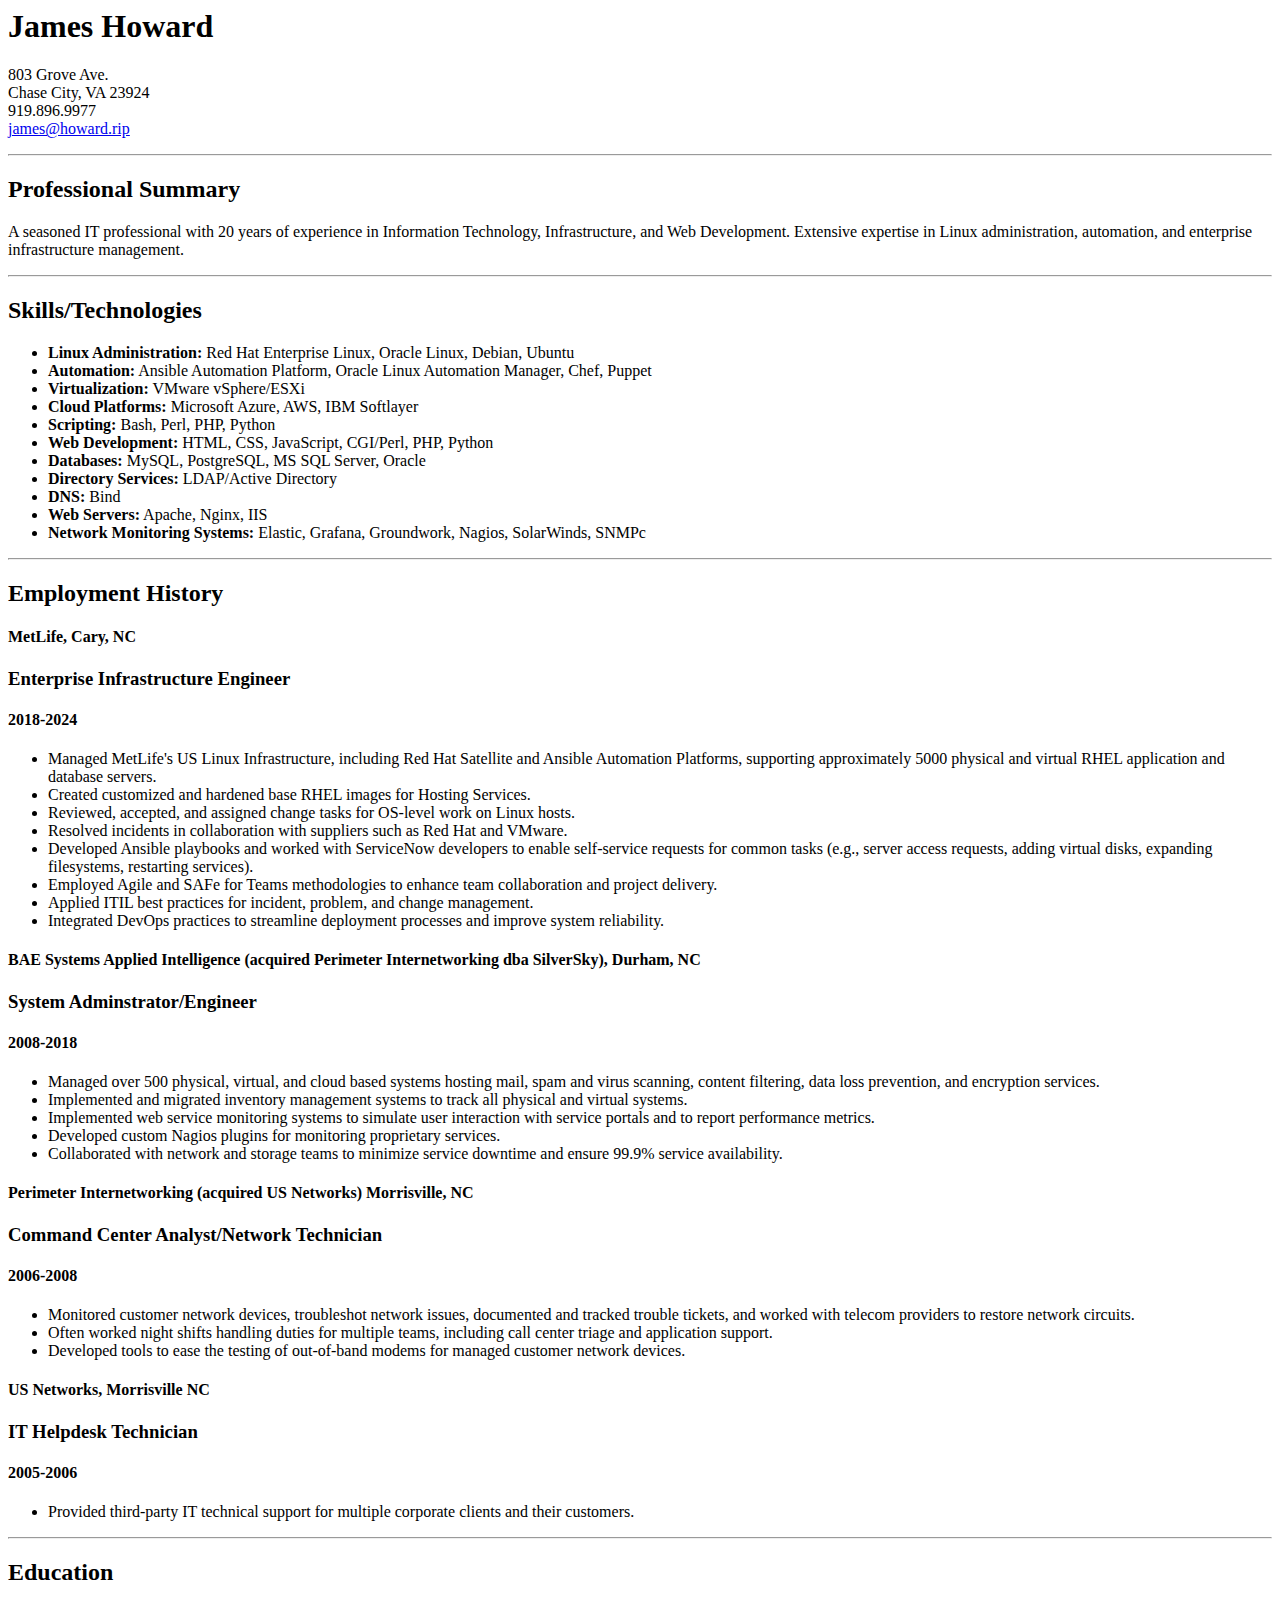
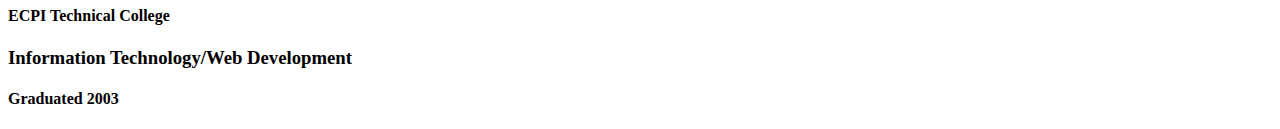
==== resume/index.html @ e92e6b56 "title" ====
<html>
	<head>
		<title>
			Resume - James Howard
		</title>
		<link rel="stylesheet" href="../rpgz.one.css">
	</head>

	<body>

		<h1>James Howard</h1>
		<p>
			<div class="address1">803 Grove Ave.</div>
			<div class="address2">Chase City, VA 23924</div>
			<div class="phone">919.896.9977</div>
			<div class="email"><a href="mailto:james@howard.rip">james@howard.rip</a></div>
		</p>
		<hr>

		<h2>Professional Summary</h2>
		<p>A seasoned IT professional with 20 years of experience in Information Technology, Infrastructure, and Web Development. Extensive expertise in Linux administration, automation, and enterprise infrastructure management.

		</p>

		<hr>
		
		<h2>Skills/Technologies</h2>
		<ul>
			<li><b>Linux Administration:</b> Red Hat Enterprise Linux, Oracle Linux, Debian, Ubuntu</li>
			<li><b>Automation:</b> Ansible Automation Platform, Oracle Linux Automation Manager, Chef, Puppet</li>
			<li><b>Virtualization:</b> VMware vSphere/ESXi</li>
			<li><b>Cloud Platforms:</b> Microsoft Azure, AWS, IBM Softlayer</li>
			<li><b>Scripting:</b> Bash, Perl, PHP, Python</li>
			<li><b>Web Development:</b> HTML, CSS, JavaScript, CGI/Perl, PHP, Python</li>
			<li><b>Databases:</b> MySQL, PostgreSQL, MS SQL Server, Oracle</li>
			<li><b>Directory Services:</b> LDAP/Active Directory</li>
			<li><b>DNS:</b> Bind</li>
			<li><b>Web Servers:</b> Apache, Nginx, IIS</li>
			<li><b>Network Monitoring Systems:</b> Elastic, Grafana, Groundwork, Nagios, SolarWinds, SNMPc</li>
		</ul>

		<hr>

		<h2>Employment History</h2>

		<h4>MetLife, Cary, NC</h4>
		<h3>Enterprise Infrastructure Engineer</h3>
		<h4>2018-2024</h4>

		<ul>
			<li>Managed MetLife's US Linux Infrastructure, including Red Hat Satellite and Ansible Automation Platforms, supporting approximately 5000 physical and virtual RHEL application and database servers.</li>
			<li>Created customized and hardened base RHEL images for Hosting Services.</li>
			<li>Reviewed, accepted, and assigned change tasks for OS-level work on Linux hosts.</li>
			<li>Resolved incidents in collaboration with suppliers such as Red Hat and VMware.</li>
			<li>Developed Ansible playbooks and worked with ServiceNow developers to enable self-service requests for common tasks (e.g., server access requests, adding virtual disks, expanding filesystems, restarting services).</li>
			<li>Employed Agile and SAFe for Teams methodologies to enhance team collaboration and project delivery.</li>
			<li>Applied ITIL best practices for incident, problem, and change management.</li>
			<li>Integrated DevOps practices to streamline deployment processes and improve system reliability.</li>
		</ul>

		<h4>BAE Systems Applied Intelligence (acquired Perimeter Internetworking dba SilverSky), Durham, NC</h4>
		<h3>System Adminstrator/Engineer</h3>
		<h4>2008-2018</h4>
		<ul>
			<li>Managed over 500 physical, virtual, and cloud based systems hosting mail, spam and virus scanning, content filtering, data loss prevention, and encryption services.</li>
			<li>Implemented and migrated inventory management systems to track all physical and virtual systems.</li>
			<li>Implemented web service monitoring systems to simulate user interaction with service portals and to report performance metrics.
			<li>Developed custom Nagios plugins for monitoring proprietary services.</li>
			<li>Collaborated with network and storage teams to minimize service downtime and ensure 99.9% service availability.</li>
		</ul>

		<h4>Perimeter Internetworking (acquired US Networks) Morrisville, NC</h4>
		<h3>Command Center Analyst/Network Technician</h3>
		<h4>2006-2008</h4>
		<ul>
			<li>Monitored customer network devices, troubleshot network issues, documented and tracked trouble tickets, and worked with telecom providers to restore network circuits.</li>
			<li>Often worked night shifts handling duties for multiple teams, including call center triage and application support.</li>
			<li>Developed tools to ease the testing of out-of-band modems for managed customer network devices.</li>
		</ul>

		<h4>US Networks, Morrisville NC</h4>
		<h3>IT Helpdesk Technician</h3>
		<h4>2005-2006</h4>
		<ul>
			<li>Provided third-party IT technical support for multiple corporate clients and their customers.</li>
		</ul>
		<hr>

		<h2>Education</h2>

		<h4>ECPI Technical College</h4>
		<h3>Information Technology/Web Development</h3>
		<h4>Graduated 2003</h4>


	</body>

</html>
---- rpgz.one.css ----
body {
	background-color: white;
	background-image: url("current.jpg");
	background-size: cover;
	background-position: center;
	background-attachment: fixed;
	background-repeat: no-repeat;
	color: black;
	font-family: Coperplate, fantasy;
	/* font-family: Helvetica, Verdana, Arial, sans-serif */
}

h1 { 
	color: black;
}
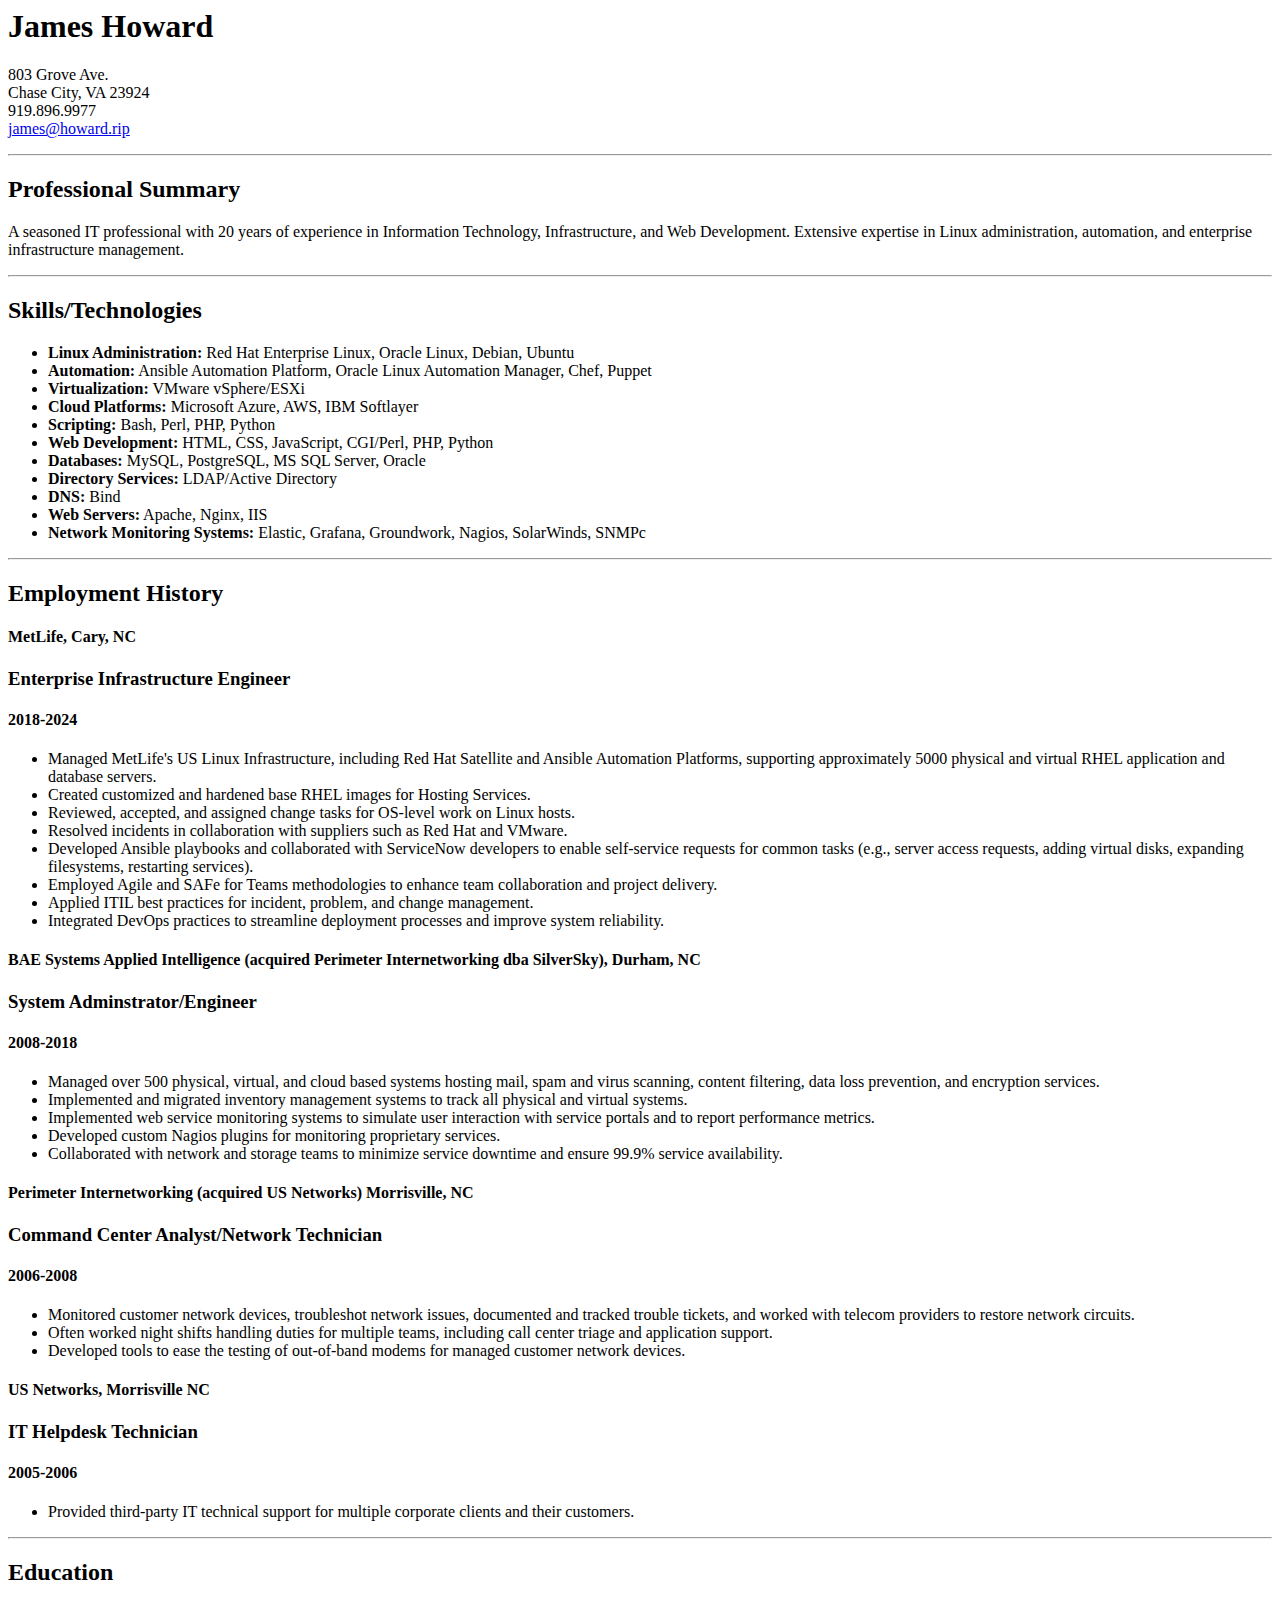
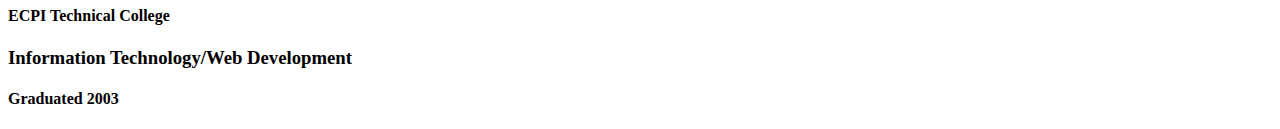
==== commit c768d017: "wording" ====
--- a/resume/index.html
+++ b/resume/index.html
@@ -52,7 +52,7 @@
 			<li>Created customized and hardened base RHEL images for Hosting Services.</li>
 			<li>Reviewed, accepted, and assigned change tasks for OS-level work on Linux hosts.</li>
 			<li>Resolved incidents in collaboration with suppliers such as Red Hat and VMware.</li>
-			<li>Developed Ansible playbooks and worked with ServiceNow developers to enable self-service requests for common tasks (e.g., server access requests, adding virtual disks, expanding filesystems, restarting services).</li>
+			<li>Developed Ansible playbooks and collaborated with ServiceNow developers to enable self-service requests for common tasks (e.g., server access requests, adding virtual disks, expanding filesystems, restarting services).</li>
 			<li>Employed Agile and SAFe for Teams methodologies to enhance team collaboration and project delivery.</li>
 			<li>Applied ITIL best practices for incident, problem, and change management.</li>
 			<li>Integrated DevOps practices to streamline deployment processes and improve system reliability.</li>
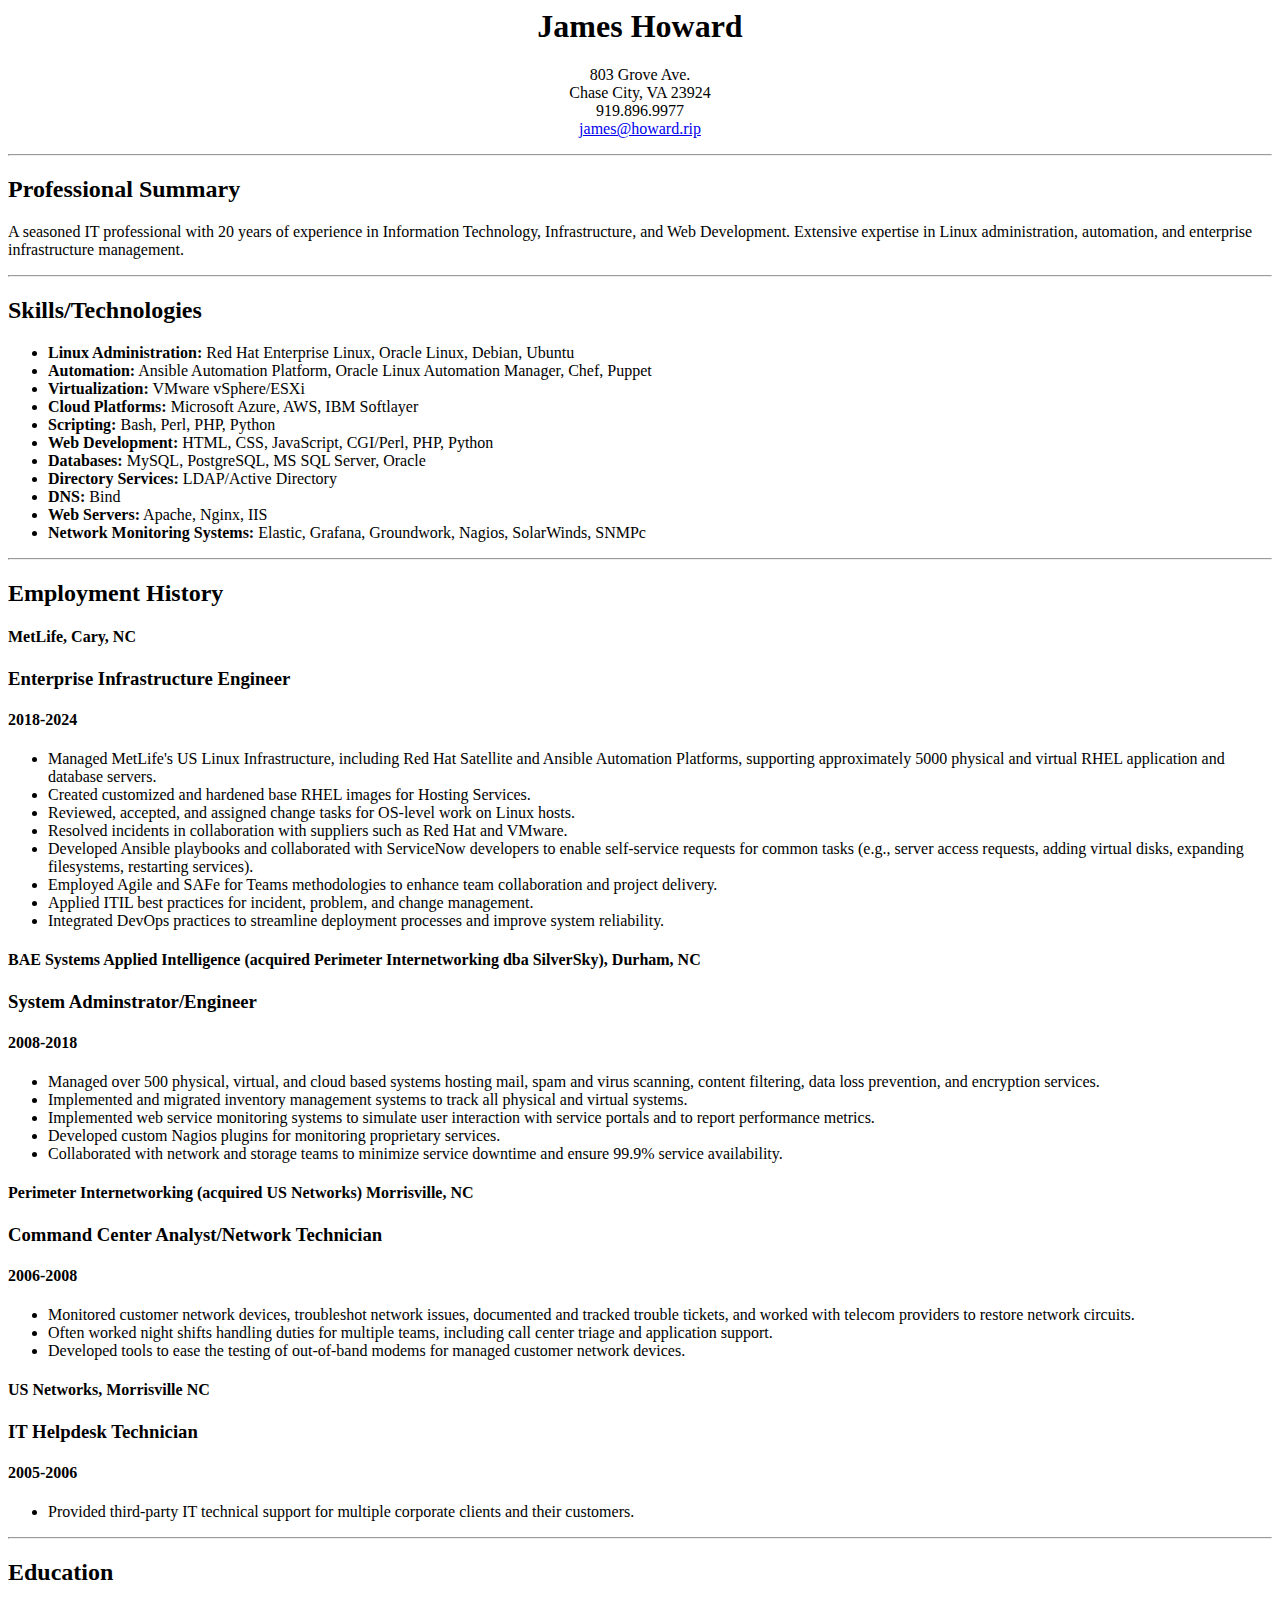
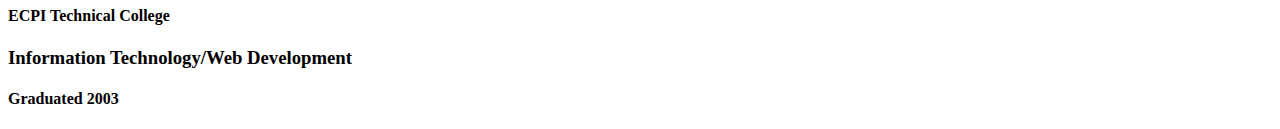
==== commit c8638c43: "font type" ====
--- a/resume/index.html
+++ b/resume/index.html
@@ -3,94 +3,103 @@
 		<title>
 			Resume - James Howard
 		</title>
-		<link rel="stylesheet" href="../rpgz.one.css">
+		<link rel="stylesheet" href="resume.css">
 	</head>
 
 	<body>
 
-		<h1>James Howard</h1>
-		<p>
-			<div class="address1">803 Grove Ave.</div>
-			<div class="address2">Chase City, VA 23924</div>
-			<div class="phone">919.896.9977</div>
-			<div class="email"><a href="mailto:james@howard.rip">james@howard.rip</a></div>
-		</p>
-		<hr>
+		<div class="contact">
+			<h1>James Howard</h1>
+			<p>
+				<div class="address1">803 Grove Ave.</div>
+				<div class="address2">Chase City, VA 23924</div>
+				<div class="phone">919.896.9977</div>
+				<div class="email"><a href="mailto:james@howard.rip">james@howard.rip</a></div>
+			</p>
+			<hr>
+		</div>
 
-		<h2>Professional Summary</h2>
-		<p>A seasoned IT professional with 20 years of experience in Information Technology, Infrastructure, and Web Development. Extensive expertise in Linux administration, automation, and enterprise infrastructure management.
+		<div class="summary">
+			<h2>Professional Summary</h2>
+			<p>A seasoned IT professional with 20 years of experience in Information Technology, Infrastructure, and Web Development. Extensive expertise in Linux administration, automation, and enterprise infrastructure management.
 
-		</p>
-
+			</p>
+		</div>
 		<hr>
 		
+		<div class="skills">
 		<h2>Skills/Technologies</h2>
 		<ul>
-			<li><b>Linux Administration:</b> Red Hat Enterprise Linux, Oracle Linux, Debian, Ubuntu</li>
-			<li><b>Automation:</b> Ansible Automation Platform, Oracle Linux Automation Manager, Chef, Puppet</li>
-			<li><b>Virtualization:</b> VMware vSphere/ESXi</li>
-			<li><b>Cloud Platforms:</b> Microsoft Azure, AWS, IBM Softlayer</li>
-			<li><b>Scripting:</b> Bash, Perl, PHP, Python</li>
-			<li><b>Web Development:</b> HTML, CSS, JavaScript, CGI/Perl, PHP, Python</li>
-			<li><b>Databases:</b> MySQL, PostgreSQL, MS SQL Server, Oracle</li>
-			<li><b>Directory Services:</b> LDAP/Active Directory</li>
-			<li><b>DNS:</b> Bind</li>
-			<li><b>Web Servers:</b> Apache, Nginx, IIS</li>
-			<li><b>Network Monitoring Systems:</b> Elastic, Grafana, Groundwork, Nagios, SolarWinds, SNMPc</li>
-		</ul>
+				<li><b>Linux Administration:</b> Red Hat Enterprise Linux, Oracle Linux, Debian, Ubuntu</li>
+				<li><b>Automation:</b> Ansible Automation Platform, Oracle Linux Automation Manager, Chef, Puppet</li>
+				<li><b>Virtualization:</b> VMware vSphere/ESXi</li>
+				<li><b>Cloud Platforms:</b> Microsoft Azure, AWS, IBM Softlayer</li>
+				<li><b>Scripting:</b> Bash, Perl, PHP, Python</li>
+				<li><b>Web Development:</b> HTML, CSS, JavaScript, CGI/Perl, PHP, Python</li>
+				<li><b>Databases:</b> MySQL, PostgreSQL, MS SQL Server, Oracle</li>
+				<li><b>Directory Services:</b> LDAP/Active Directory</li>
+				<li><b>DNS:</b> Bind</li>
+				<li><b>Web Servers:</b> Apache, Nginx, IIS</li>
+				<li><b>Network Monitoring Systems:</b> Elastic, Grafana, Groundwork, Nagios, SolarWinds, SNMPc</li>
+			</ul>
+		</div>
 
 		<hr>
 
-		<h2>Employment History</h2>
+		<div class="employment">
+			<h2>Employment History</h2>
 
-		<h4>MetLife, Cary, NC</h4>
-		<h3>Enterprise Infrastructure Engineer</h3>
-		<h4>2018-2024</h4>
+			<h4>MetLife, Cary, NC</h4>
+			<h3>Enterprise Infrastructure Engineer</h3>
+			<h4>2018-2024</h4>
 
-		<ul>
-			<li>Managed MetLife's US Linux Infrastructure, including Red Hat Satellite and Ansible Automation Platforms, supporting approximately 5000 physical and virtual RHEL application and database servers.</li>
-			<li>Created customized and hardened base RHEL images for Hosting Services.</li>
-			<li>Reviewed, accepted, and assigned change tasks for OS-level work on Linux hosts.</li>
-			<li>Resolved incidents in collaboration with suppliers such as Red Hat and VMware.</li>
-			<li>Developed Ansible playbooks and collaborated with ServiceNow developers to enable self-service requests for common tasks (e.g., server access requests, adding virtual disks, expanding filesystems, restarting services).</li>
-			<li>Employed Agile and SAFe for Teams methodologies to enhance team collaboration and project delivery.</li>
-			<li>Applied ITIL best practices for incident, problem, and change management.</li>
-			<li>Integrated DevOps practices to streamline deployment processes and improve system reliability.</li>
-		</ul>
+			<ul>
+				<li>Managed MetLife's US Linux Infrastructure, including Red Hat Satellite and Ansible Automation Platforms, supporting approximately 5000 physical and virtual RHEL application and database servers.</li>
+				<li>Created customized and hardened base RHEL images for Hosting Services.</li>
+				<li>Reviewed, accepted, and assigned change tasks for OS-level work on Linux hosts.</li>
+				<li>Resolved incidents in collaboration with suppliers such as Red Hat and VMware.</li>
+				<li>Developed Ansible playbooks and collaborated with ServiceNow developers to enable self-service requests for common tasks (e.g., server access requests, adding virtual disks, expanding filesystems, restarting services).</li>
+				<li>Employed Agile and SAFe for Teams methodologies to enhance team collaboration and project delivery.</li>
+				<li>Applied ITIL best practices for incident, problem, and change management.</li>
+				<li>Integrated DevOps practices to streamline deployment processes and improve system reliability.</li>
+			</ul>
 
-		<h4>BAE Systems Applied Intelligence (acquired Perimeter Internetworking dba SilverSky), Durham, NC</h4>
-		<h3>System Adminstrator/Engineer</h3>
-		<h4>2008-2018</h4>
-		<ul>
-			<li>Managed over 500 physical, virtual, and cloud based systems hosting mail, spam and virus scanning, content filtering, data loss prevention, and encryption services.</li>
-			<li>Implemented and migrated inventory management systems to track all physical and virtual systems.</li>
-			<li>Implemented web service monitoring systems to simulate user interaction with service portals and to report performance metrics.
-			<li>Developed custom Nagios plugins for monitoring proprietary services.</li>
-			<li>Collaborated with network and storage teams to minimize service downtime and ensure 99.9% service availability.</li>
-		</ul>
+			<h4>BAE Systems Applied Intelligence (acquired Perimeter Internetworking dba SilverSky), Durham, NC</h4>
+			<h3>System Adminstrator/Engineer</h3>
+			<h4>2008-2018</h4>
+			<ul>
+				<li>Managed over 500 physical, virtual, and cloud based systems hosting mail, spam and virus scanning, content filtering, data loss prevention, and encryption services.</li>
+				<li>Implemented and migrated inventory management systems to track all physical and virtual systems.</li>
+				<li>Implemented web service monitoring systems to simulate user interaction with service portals and to report performance metrics.
+				<li>Developed custom Nagios plugins for monitoring proprietary services.</li>
+				<li>Collaborated with network and storage teams to minimize service downtime and ensure 99.9% service availability.</li>
+			</ul>
 
-		<h4>Perimeter Internetworking (acquired US Networks) Morrisville, NC</h4>
-		<h3>Command Center Analyst/Network Technician</h3>
-		<h4>2006-2008</h4>
-		<ul>
-			<li>Monitored customer network devices, troubleshot network issues, documented and tracked trouble tickets, and worked with telecom providers to restore network circuits.</li>
-			<li>Often worked night shifts handling duties for multiple teams, including call center triage and application support.</li>
-			<li>Developed tools to ease the testing of out-of-band modems for managed customer network devices.</li>
-		</ul>
+			<h4>Perimeter Internetworking (acquired US Networks) Morrisville, NC</h4>
+			<h3>Command Center Analyst/Network Technician</h3>
+			<h4>2006-2008</h4>
+			<ul>
+				<li>Monitored customer network devices, troubleshot network issues, documented and tracked trouble tickets, and worked with telecom providers to restore network circuits.</li>
+				<li>Often worked night shifts handling duties for multiple teams, including call center triage and application support.</li>
+				<li>Developed tools to ease the testing of out-of-band modems for managed customer network devices.</li>
+			</ul>
 
-		<h4>US Networks, Morrisville NC</h4>
-		<h3>IT Helpdesk Technician</h3>
-		<h4>2005-2006</h4>
-		<ul>
-			<li>Provided third-party IT technical support for multiple corporate clients and their customers.</li>
-		</ul>
-		<hr>
+			<h4>US Networks, Morrisville NC</h4>
+			<h3>IT Helpdesk Technician</h3>
+			<h4>2005-2006</h4>
+			<ul>
+				<li>Provided third-party IT technical support for multiple corporate clients and their customers.</li>
+			</ul>
+			<hr>
+		</div>
 
-		<h2>Education</h2>
+		<div class="eduation">
+			<h2>Education</h2>
 
-		<h4>ECPI Technical College</h4>
-		<h3>Information Technology/Web Development</h3>
-		<h4>Graduated 2003</h4>
+			<h4>ECPI Technical College</h4>
+			<h3>Information Technology/Web Development</h3>
+			<h4>Graduated 2003</h4>
+		</div>
 
 
 	</body>
--- a/resume/resume.css
+++ b/resume/resume.css
@@ -0,0 +1,15 @@
+body {
+	background-color: white;
+	background-image: url("current.jpg");
+	background-size: cover;
+	background-position: center;
+	background-attachment: fixed;
+	background-repeat: no-repeat;
+	color: black;
+	font-family: Copperplate, fantasy;
+	/* font-family: Helvetica, Verdana, Arial, sans-serif */
+}
+
+.contact {
+    text-align: center;
+}
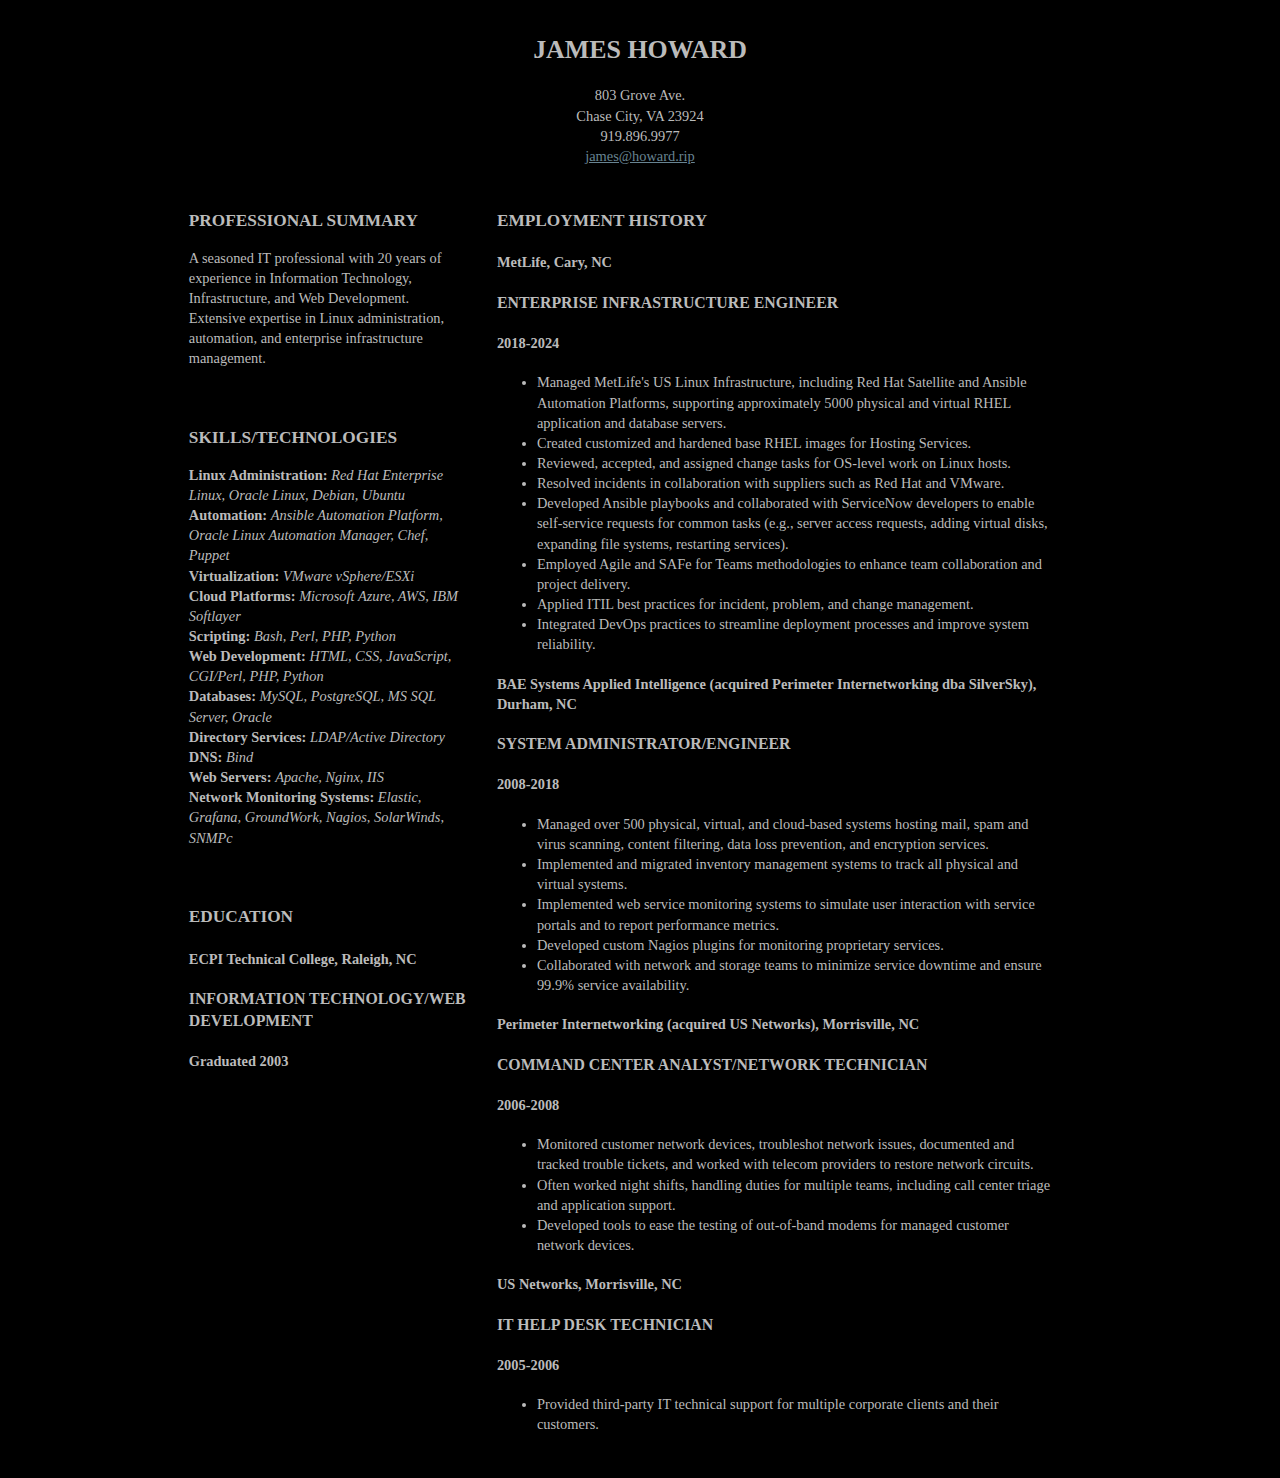
==== commit 4a9a77ee: "CSS Design" ====
--- a/resume/index.html
+++ b/resume/index.html
@@ -8,44 +8,47 @@
 
 	<body>
 
-		<div class="contact">
-			<h1>James Howard</h1>
-			<p>
+		<div class="row">
+			<div class="contact">
+				<h1>James Howard</h1>
 				<div class="address1">803 Grove Ave.</div>
 				<div class="address2">Chase City, VA 23924</div>
 				<div class="phone">919.896.9977</div>
 				<div class="email"><a href="mailto:james@howard.rip">james@howard.rip</a></div>
-			</p>
-			<hr>
-		</div>
+			</div>
 
-		<div class="summary">
-			<h2>Professional Summary</h2>
-			<p>A seasoned IT professional with 20 years of experience in Information Technology, Infrastructure, and Web Development. Extensive expertise in Linux administration, automation, and enterprise infrastructure management.
+			<div class="column_left">
 
-			</p>
-		</div>
-		<hr>
-		
-		<div class="skills">
-		<h2>Skills/Technologies</h2>
-		<ul>
-				<li><b>Linux Administration:</b> Red Hat Enterprise Linux, Oracle Linux, Debian, Ubuntu</li>
-				<li><b>Automation:</b> Ansible Automation Platform, Oracle Linux Automation Manager, Chef, Puppet</li>
-				<li><b>Virtualization:</b> VMware vSphere/ESXi</li>
-				<li><b>Cloud Platforms:</b> Microsoft Azure, AWS, IBM Softlayer</li>
-				<li><b>Scripting:</b> Bash, Perl, PHP, Python</li>
-				<li><b>Web Development:</b> HTML, CSS, JavaScript, CGI/Perl, PHP, Python</li>
-				<li><b>Databases:</b> MySQL, PostgreSQL, MS SQL Server, Oracle</li>
-				<li><b>Directory Services:</b> LDAP/Active Directory</li>
-				<li><b>DNS:</b> Bind</li>
-				<li><b>Web Servers:</b> Apache, Nginx, IIS</li>
-				<li><b>Network Monitoring Systems:</b> Elastic, Grafana, Groundwork, Nagios, SolarWinds, SNMPc</li>
-			</ul>
-		</div>
+				<div class="summary">
+					<h2>Professional Summary</h2>
+					<p>A seasoned IT professional with 20 years of experience in Information Technology, Infrastructure, and Web Development. Extensive expertise in Linux administration, automation, and enterprise infrastructure management.		</p>
+				</div>
+				<div class="skills">
+					<h2>Skills/Technologies</h2>
+					<ul>
+						<li><b>Linux Administration:</b> <i>Red Hat Enterprise Linux, Oracle Linux, Debian, Ubuntu</i></li>
+						<li><b>Automation:</b> <i>Ansible Automation Platform, Oracle Linux Automation Manager, Chef, Puppet</i></li>
+						<li><b>Virtualization:</b> <i>VMware vSphere/ESXi</i></li>
+						<li><b>Cloud Platforms:</b> <i>Microsoft Azure, AWS, IBM Softlayer</i></li>
+						<li><b>Scripting:</b> <i>Bash, Perl, PHP, Python</i></li>
+						<li><b>Web Development:</b> <i>HTML, CSS, JavaScript, CGI/Perl, PHP, Python</i></li>
+						<li><b>Databases:</b> <i>MySQL, PostgreSQL, MS SQL Server, Oracle</i></li>
+						<li><b>Directory Services:</b> <i>LDAP/Active Directory</i></li>
+						<li><b>DNS:</b> <i>Bind</i></li>
+						<li><b>Web Servers:</b> <i>Apache, Nginx, IIS</i></li>
+						<li><b>Network Monitoring Systems:</b> <i>Elastic, Grafana, GroundWork, Nagios, SolarWinds, SNMPc</i></li>
+					</ul>
+				</div>
+				<div class="education">
+					<h2>Education</h2>
+	
+					<h4>ECPI Technical College, Raleigh, NC</h4>
+					<h3>Information Technology/Web Development</h3>
+					<h4>Graduated 2003</h4>
+				</div>
+			</div>
 
-		<hr>
-
+			<div class="column_right">
 		<div class="employment">
 			<h2>Employment History</h2>
 
@@ -58,50 +61,41 @@
 				<li>Created customized and hardened base RHEL images for Hosting Services.</li>
 				<li>Reviewed, accepted, and assigned change tasks for OS-level work on Linux hosts.</li>
 				<li>Resolved incidents in collaboration with suppliers such as Red Hat and VMware.</li>
-				<li>Developed Ansible playbooks and collaborated with ServiceNow developers to enable self-service requests for common tasks (e.g., server access requests, adding virtual disks, expanding filesystems, restarting services).</li>
+				<li>Developed Ansible playbooks and collaborated with ServiceNow developers to enable self-service requests for common tasks (e.g., server access requests, adding virtual disks, expanding file systems, restarting services).</li>
 				<li>Employed Agile and SAFe for Teams methodologies to enhance team collaboration and project delivery.</li>
 				<li>Applied ITIL best practices for incident, problem, and change management.</li>
 				<li>Integrated DevOps practices to streamline deployment processes and improve system reliability.</li>
 			</ul>
 
 			<h4>BAE Systems Applied Intelligence (acquired Perimeter Internetworking dba SilverSky), Durham, NC</h4>
-			<h3>System Adminstrator/Engineer</h3>
+			<h3>System Administrator/Engineer</h3>
 			<h4>2008-2018</h4>
 			<ul>
-				<li>Managed over 500 physical, virtual, and cloud based systems hosting mail, spam and virus scanning, content filtering, data loss prevention, and encryption services.</li>
+				<li>Managed over 500 physical, virtual, and cloud-based systems hosting mail, spam and virus scanning, content filtering, data loss prevention, and encryption services.</li>
 				<li>Implemented and migrated inventory management systems to track all physical and virtual systems.</li>
 				<li>Implemented web service monitoring systems to simulate user interaction with service portals and to report performance metrics.
 				<li>Developed custom Nagios plugins for monitoring proprietary services.</li>
 				<li>Collaborated with network and storage teams to minimize service downtime and ensure 99.9% service availability.</li>
 			</ul>
 
-			<h4>Perimeter Internetworking (acquired US Networks) Morrisville, NC</h4>
+			<h4>Perimeter Internetworking (acquired US Networks), Morrisville, NC</h4>
 			<h3>Command Center Analyst/Network Technician</h3>
 			<h4>2006-2008</h4>
 			<ul>
 				<li>Monitored customer network devices, troubleshot network issues, documented and tracked trouble tickets, and worked with telecom providers to restore network circuits.</li>
-				<li>Often worked night shifts handling duties for multiple teams, including call center triage and application support.</li>
+				<li>Often worked night shifts, handling duties for multiple teams, including call center triage and application support.</li>
 				<li>Developed tools to ease the testing of out-of-band modems for managed customer network devices.</li>
 			</ul>
 
-			<h4>US Networks, Morrisville NC</h4>
-			<h3>IT Helpdesk Technician</h3>
+			<h4>US Networks, Morrisville, NC</h4>
+			<h3>IT Help Desk Technician</h3>
 			<h4>2005-2006</h4>
 			<ul>
 				<li>Provided third-party IT technical support for multiple corporate clients and their customers.</li>
 			</ul>
-			<hr>
 		</div>
-
-		<div class="eduation">
-			<h2>Education</h2>
-
-			<h4>ECPI Technical College</h4>
-			<h3>Information Technology/Web Development</h3>
-			<h4>Graduated 2003</h4>
 		</div>
-
-
+		
 	</body>
 
 </html>
--- a/resume/resume.css
+++ b/resume/resume.css
@@ -1,15 +1,100 @@
 body {
-	background-color: white;
+    max-width: 960px;
+    margin: auto;
+    background-color: rgb(0, 0, 0);
 	background-image: url("current.jpg");
 	background-size: cover;
 	background-position: center;
 	background-attachment: fixed;
 	background-repeat: no-repeat;
-	color: black;
-	font-family: Copperplate, fantasy;
+	color: rgb(187, 187, 187);
+	/* font-family: Copperplate, fantasy; */
 	/* font-family: Helvetica, Verdana, Arial, sans-serif */
+    font-family: 'Times New Roman', Times, serif;
+    font-size: 0.9em;
+    line-height: 1.4;
+
 }
+
+h1 {
+    font-size: 1.8em
+}
+h2 { 
+    font-size: 1.2em
+}
+h3 {
+    font-size: 1.1em
+}
+h4 {
+    font-size: 1em
+}
+
+h1, h2, h3 {
+    text-transform: uppercase;
+}
+
+a:link {
+    color: rgb(104, 132, 146)
+}
+
+a:visited {
+
+}
+
+a:hover {
+
+}
+
+a:active {
+
+}
+
+.row {
+    background-color: rgba(0, 0, 0, 0.88);
+    padding: 1em;
+}
+
+.column_left {
+    float: left;
+    padding: 1em;
+    max-width: 30%;
+}
+
+.column_right {
+    float: left;
+    padding: 1em;
+    max-width: 60%;
+}
+  /* Clear floats after the columns */
+.row:after {
+    content: "";
+    display: table;
+    clear: both;
+  }
 
 .contact {
     text-align: center;
+    padding-bottom: 1em;
 }
+
+.summary {
+    padding-bottom: 2em;
+}
+
+.employment {
+}
+
+.skills {
+    padding-bottom: 2em;
+}
+
+.skills ul {
+    list-style-type: none;
+    padding-inline-start: 0;
+}
+.skills li {
+    margin: none;
+}
+
+.education {
+}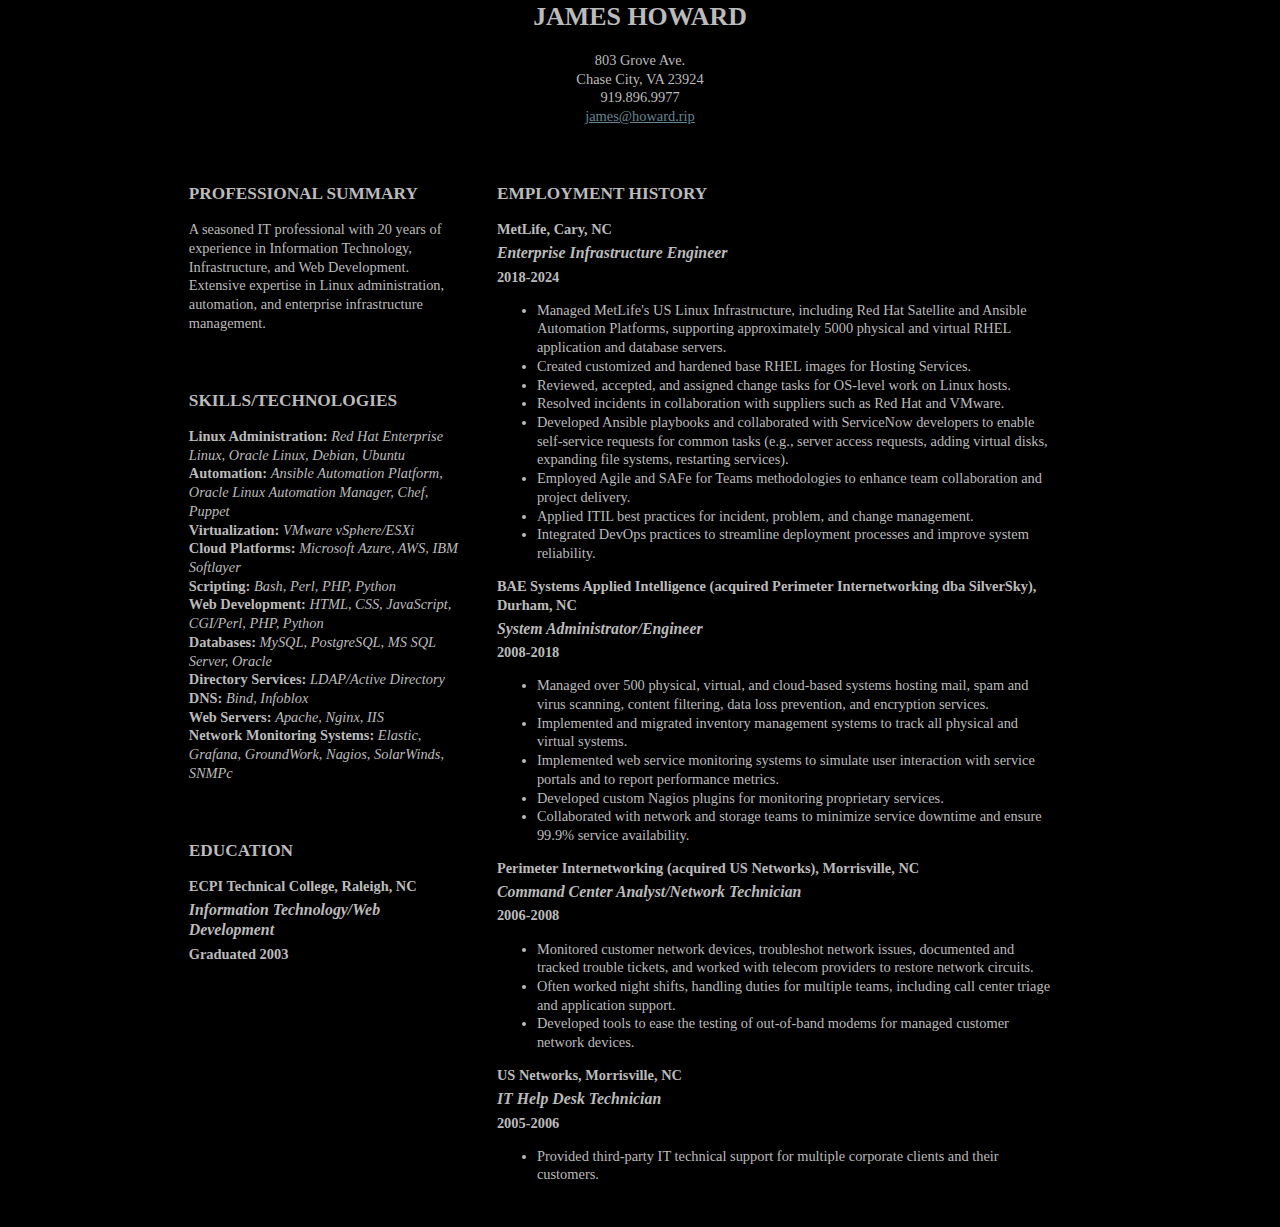
==== commit abdd0246: "update" ====
--- a/resume/index.html
+++ b/resume/index.html
@@ -8,7 +8,7 @@
 
 	<body>
 
-		<div class="row">
+		<div class="table">
 			<div class="contact">
 				<h1>James Howard</h1>
 				<div class="address1">803 Grove Ave.</div>
@@ -17,83 +17,87 @@
 				<div class="email"><a href="mailto:james@howard.rip">james@howard.rip</a></div>
 			</div>
 
-			<div class="column_left">
+			<div class="row">
 
-				<div class="summary">
-					<h2>Professional Summary</h2>
-					<p>A seasoned IT professional with 20 years of experience in Information Technology, Infrastructure, and Web Development. Extensive expertise in Linux administration, automation, and enterprise infrastructure management.		</p>
+				<div class="column_left">
+
+					<div class="summary">
+						<h2>Professional Summary</h2>
+						<p>A seasoned IT professional with 20 years of experience in Information Technology, Infrastructure, and Web Development. Extensive expertise in Linux administration, automation, and enterprise infrastructure management.		</p>
+					</div>
+					<div class="skills">
+						<h2>Skills/Technologies</h2>
+						<ul>
+							<li><b>Linux Administration:</b> <i>Red Hat Enterprise Linux, Oracle Linux, Debian, Ubuntu</i></li>
+							<li><b>Automation:</b> <i>Ansible Automation Platform, Oracle Linux Automation Manager, Chef, Puppet</i></li>
+							<li><b>Virtualization:</b> <i>VMware vSphere/ESXi</i></li>
+							<li><b>Cloud Platforms:</b> <i>Microsoft Azure, AWS, IBM Softlayer</i></li>
+							<li><b>Scripting:</b> <i>Bash, Perl, PHP, Python</i></li>
+							<li><b>Web Development:</b> <i>HTML, CSS, JavaScript, CGI/Perl, PHP, Python</i></li>
+							<li><b>Databases:</b> <i>MySQL, PostgreSQL, MS SQL Server, Oracle</i></li>
+							<li><b>Directory Services:</b> <i>LDAP/Active Directory</i></li>
+							<li><b>DNS:</b> <i>Bind, Infoblox</i></li>
+							<li><b>Web Servers:</b> <i>Apache, Nginx, IIS</i></li>
+							<li><b>Network Monitoring Systems:</b> <i>Elastic, Grafana, GroundWork, Nagios, SolarWinds, SNMPc</i></li>
+						</ul>
+					</div>
+					<div class="education">
+						<h2>Education</h2>
+		
+						<h4>ECPI Technical College, Raleigh, NC</h4>
+						<h3>Information Technology/Web Development</h3>
+						<h4>Graduated 2003</h4>
+					</div>
 				</div>
-				<div class="skills">
-					<h2>Skills/Technologies</h2>
+
+				<div class="column_right">
+
+				<div class="employment">
+					<h2>Employment History</h2>
+
+					<h4>MetLife, Cary, NC</h4>
+					<h3>Enterprise Infrastructure Engineer</h3>
+					<h4>2018-2024</h4>
+
 					<ul>
-						<li><b>Linux Administration:</b> <i>Red Hat Enterprise Linux, Oracle Linux, Debian, Ubuntu</i></li>
-						<li><b>Automation:</b> <i>Ansible Automation Platform, Oracle Linux Automation Manager, Chef, Puppet</i></li>
-						<li><b>Virtualization:</b> <i>VMware vSphere/ESXi</i></li>
-						<li><b>Cloud Platforms:</b> <i>Microsoft Azure, AWS, IBM Softlayer</i></li>
-						<li><b>Scripting:</b> <i>Bash, Perl, PHP, Python</i></li>
-						<li><b>Web Development:</b> <i>HTML, CSS, JavaScript, CGI/Perl, PHP, Python</i></li>
-						<li><b>Databases:</b> <i>MySQL, PostgreSQL, MS SQL Server, Oracle</i></li>
-						<li><b>Directory Services:</b> <i>LDAP/Active Directory</i></li>
-						<li><b>DNS:</b> <i>Bind</i></li>
-						<li><b>Web Servers:</b> <i>Apache, Nginx, IIS</i></li>
-						<li><b>Network Monitoring Systems:</b> <i>Elastic, Grafana, GroundWork, Nagios, SolarWinds, SNMPc</i></li>
+						<li>Managed MetLife's US Linux Infrastructure, including Red Hat Satellite and Ansible Automation Platforms, supporting approximately 5000 physical and virtual RHEL application and database servers.</li>
+						<li>Created customized and hardened base RHEL images for Hosting Services.</li>
+						<li>Reviewed, accepted, and assigned change tasks for OS-level work on Linux hosts.</li>
+						<li>Resolved incidents in collaboration with suppliers such as Red Hat and VMware.</li>
+						<li>Developed Ansible playbooks and collaborated with ServiceNow developers to enable self-service requests for common tasks (e.g., server access requests, adding virtual disks, expanding file systems, restarting services).</li>
+						<li>Employed Agile and SAFe for Teams methodologies to enhance team collaboration and project delivery.</li>
+						<li>Applied ITIL best practices for incident, problem, and change management.</li>
+						<li>Integrated DevOps practices to streamline deployment processes and improve system reliability.</li>
+					</ul>
+
+					<h4>BAE Systems Applied Intelligence (acquired Perimeter Internetworking dba SilverSky), Durham, NC</h4>
+					<h3>System Administrator/Engineer</h3>
+					<h4>2008-2018</h4>
+					<ul>
+						<li>Managed over 500 physical, virtual, and cloud-based systems hosting mail, spam and virus scanning, content filtering, data loss prevention, and encryption services.</li>
+						<li>Implemented and migrated inventory management systems to track all physical and virtual systems.</li>
+						<li>Implemented web service monitoring systems to simulate user interaction with service portals and to report performance metrics.
+						<li>Developed custom Nagios plugins for monitoring proprietary services.</li>
+						<li>Collaborated with network and storage teams to minimize service downtime and ensure 99.9% service availability.</li>
+					</ul>
+
+					<h4>Perimeter Internetworking (acquired US Networks), Morrisville, NC</h4>
+					<h3>Command Center Analyst/Network Technician</h3>
+					<h4>2006-2008</h4>
+					<ul>
+						<li>Monitored customer network devices, troubleshot network issues, documented and tracked trouble tickets, and worked with telecom providers to restore network circuits.</li>
+						<li>Often worked night shifts, handling duties for multiple teams, including call center triage and application support.</li>
+						<li>Developed tools to ease the testing of out-of-band modems for managed customer network devices.</li>
+					</ul>
+
+					<h4>US Networks, Morrisville, NC</h4>
+					<h3>IT Help Desk Technician</h3>
+					<h4>2005-2006</h4>
+					<ul>
+						<li>Provided third-party IT technical support for multiple corporate clients and their customers.</li>
 					</ul>
 				</div>
-				<div class="education">
-					<h2>Education</h2>
-	
-					<h4>ECPI Technical College, Raleigh, NC</h4>
-					<h3>Information Technology/Web Development</h3>
-					<h4>Graduated 2003</h4>
-				</div>
 			</div>
-
-			<div class="column_right">
-		<div class="employment">
-			<h2>Employment History</h2>
-
-			<h4>MetLife, Cary, NC</h4>
-			<h3>Enterprise Infrastructure Engineer</h3>
-			<h4>2018-2024</h4>
-
-			<ul>
-				<li>Managed MetLife's US Linux Infrastructure, including Red Hat Satellite and Ansible Automation Platforms, supporting approximately 5000 physical and virtual RHEL application and database servers.</li>
-				<li>Created customized and hardened base RHEL images for Hosting Services.</li>
-				<li>Reviewed, accepted, and assigned change tasks for OS-level work on Linux hosts.</li>
-				<li>Resolved incidents in collaboration with suppliers such as Red Hat and VMware.</li>
-				<li>Developed Ansible playbooks and collaborated with ServiceNow developers to enable self-service requests for common tasks (e.g., server access requests, adding virtual disks, expanding file systems, restarting services).</li>
-				<li>Employed Agile and SAFe for Teams methodologies to enhance team collaboration and project delivery.</li>
-				<li>Applied ITIL best practices for incident, problem, and change management.</li>
-				<li>Integrated DevOps practices to streamline deployment processes and improve system reliability.</li>
-			</ul>
-
-			<h4>BAE Systems Applied Intelligence (acquired Perimeter Internetworking dba SilverSky), Durham, NC</h4>
-			<h3>System Administrator/Engineer</h3>
-			<h4>2008-2018</h4>
-			<ul>
-				<li>Managed over 500 physical, virtual, and cloud-based systems hosting mail, spam and virus scanning, content filtering, data loss prevention, and encryption services.</li>
-				<li>Implemented and migrated inventory management systems to track all physical and virtual systems.</li>
-				<li>Implemented web service monitoring systems to simulate user interaction with service portals and to report performance metrics.
-				<li>Developed custom Nagios plugins for monitoring proprietary services.</li>
-				<li>Collaborated with network and storage teams to minimize service downtime and ensure 99.9% service availability.</li>
-			</ul>
-
-			<h4>Perimeter Internetworking (acquired US Networks), Morrisville, NC</h4>
-			<h3>Command Center Analyst/Network Technician</h3>
-			<h4>2006-2008</h4>
-			<ul>
-				<li>Monitored customer network devices, troubleshot network issues, documented and tracked trouble tickets, and worked with telecom providers to restore network circuits.</li>
-				<li>Often worked night shifts, handling duties for multiple teams, including call center triage and application support.</li>
-				<li>Developed tools to ease the testing of out-of-band modems for managed customer network devices.</li>
-			</ul>
-
-			<h4>US Networks, Morrisville, NC</h4>
-			<h3>IT Help Desk Technician</h3>
-			<h4>2005-2006</h4>
-			<ul>
-				<li>Provided third-party IT technical support for multiple corporate clients and their customers.</li>
-			</ul>
-		</div>
 		</div>
 		
 	</body>
--- a/resume/resume.css
+++ b/resume/resume.css
@@ -12,7 +12,7 @@
 	/* font-family: Helvetica, Verdana, Arial, sans-serif */
     font-family: 'Times New Roman', Times, serif;
     font-size: 0.9em;
-    line-height: 1.4;
+    line-height: 1.3;
 
 }
 
@@ -29,8 +29,18 @@
     font-size: 1em
 }
 
-h1, h2, h3 {
+h1, h2 {
     text-transform: uppercase;
+}
+
+h3, h4 {
+    margin: 0;
+    margin-top: 4px;
+    padding: 0;
+}
+
+h3 {
+    font-style: italic;
 }
 
 a:link {
@@ -97,4 +107,5 @@
 }
 
 .education {
-}+}
+
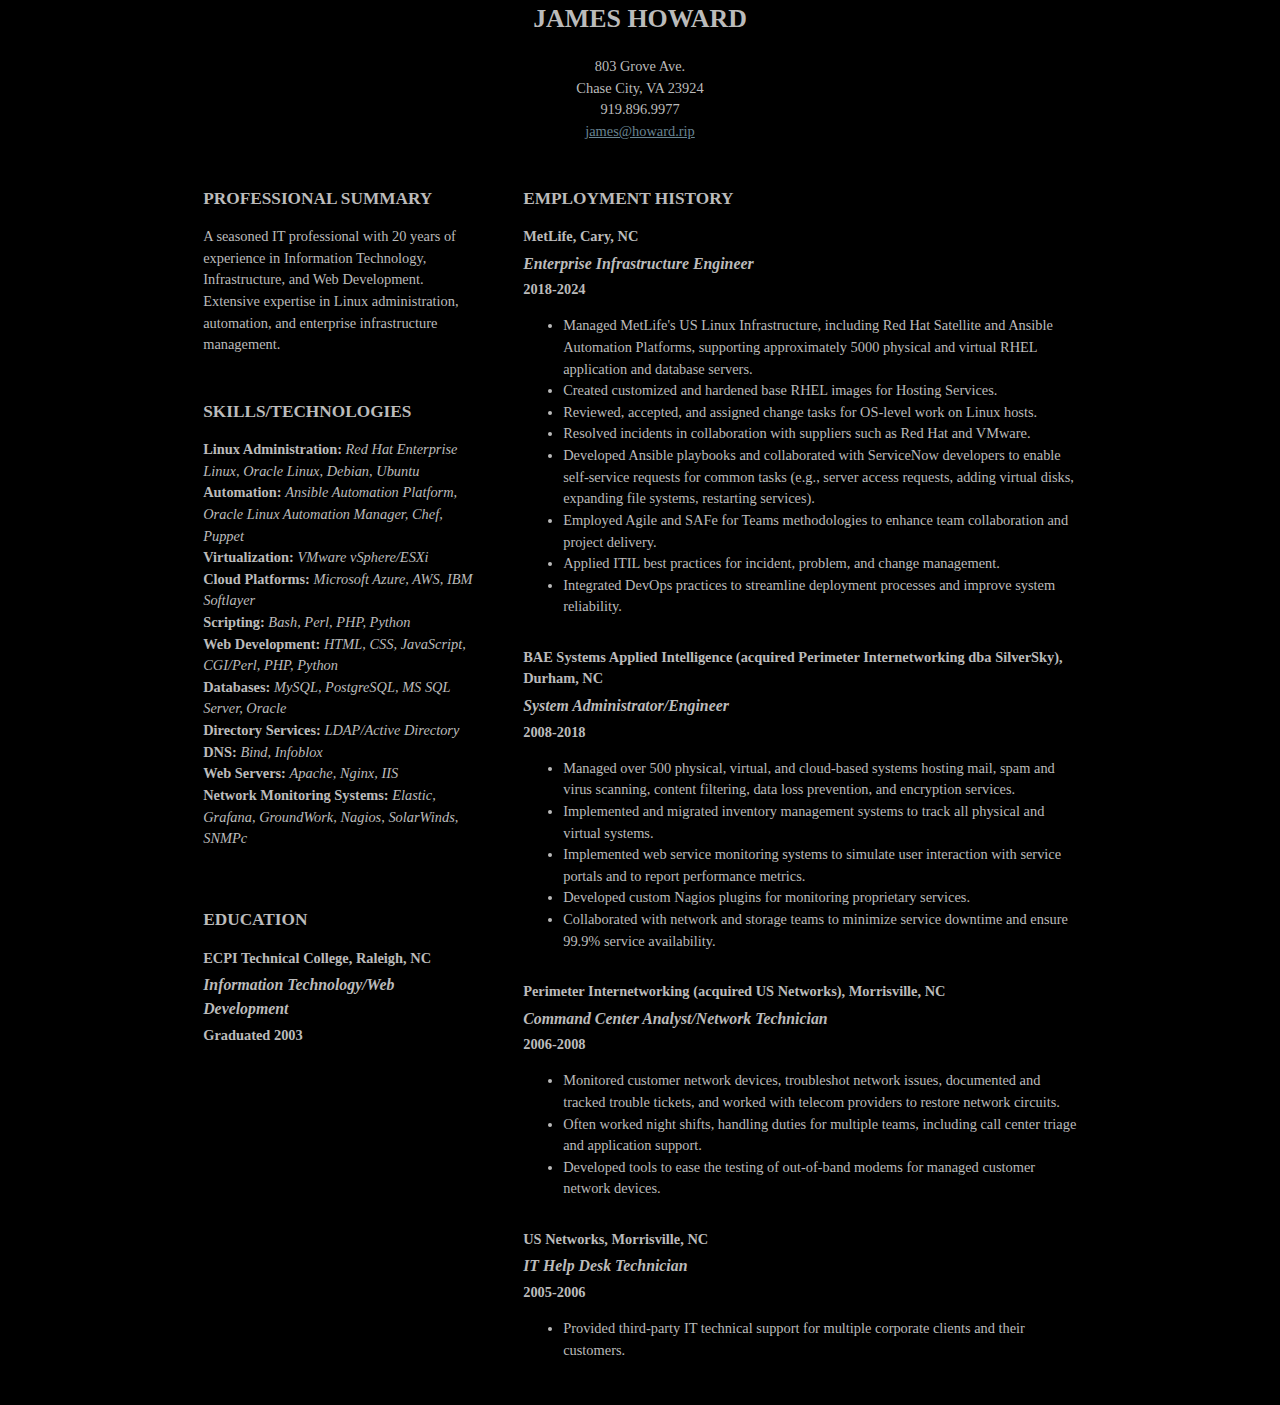
==== commit 5ffdd4ea: "Fine tuning" ====
--- a/resume/index.html
+++ b/resume/index.html
@@ -1,5 +1,7 @@
-<html>
+<html lang="en">
 	<head>
+		<meta charset="utf-8" />
+		<meta name="viewport" content="width=device-width" />
 		<title>
 			Resume - James Howard
 		</title>
@@ -7,8 +9,8 @@
 	</head>
 
 	<body>
+		<div class="table">
 
-		<div class="table">
 			<div class="contact">
 				<h1>James Howard</h1>
 				<div class="address1">803 Grove Ave.</div>
@@ -19,7 +21,7 @@
 
 			<div class="row">
 
-				<div class="column_left">
+				<div class="column">
 
 					<div class="summary">
 						<h2>Professional Summary</h2>
@@ -50,56 +52,56 @@
 					</div>
 				</div>
 
-				<div class="column_right">
+				<div class="column">
 
-				<div class="employment">
-					<h2>Employment History</h2>
+					<div class="employment">
+						<h2>Employment History</h2>
 
-					<h4>MetLife, Cary, NC</h4>
-					<h3>Enterprise Infrastructure Engineer</h3>
-					<h4>2018-2024</h4>
+						<h4>MetLife, Cary, NC</h4>
+						<h3>Enterprise Infrastructure Engineer</h3>
+						<h4>2018-2024</h4>
 
-					<ul>
-						<li>Managed MetLife's US Linux Infrastructure, including Red Hat Satellite and Ansible Automation Platforms, supporting approximately 5000 physical and virtual RHEL application and database servers.</li>
-						<li>Created customized and hardened base RHEL images for Hosting Services.</li>
-						<li>Reviewed, accepted, and assigned change tasks for OS-level work on Linux hosts.</li>
-						<li>Resolved incidents in collaboration with suppliers such as Red Hat and VMware.</li>
-						<li>Developed Ansible playbooks and collaborated with ServiceNow developers to enable self-service requests for common tasks (e.g., server access requests, adding virtual disks, expanding file systems, restarting services).</li>
-						<li>Employed Agile and SAFe for Teams methodologies to enhance team collaboration and project delivery.</li>
-						<li>Applied ITIL best practices for incident, problem, and change management.</li>
-						<li>Integrated DevOps practices to streamline deployment processes and improve system reliability.</li>
-					</ul>
+						<ul>
+							<li>Managed MetLife's US Linux Infrastructure, including Red Hat Satellite and Ansible Automation Platforms, supporting approximately 5000 physical and virtual RHEL application and database servers.</li>
+							<li>Created customized and hardened base RHEL images for Hosting Services.</li>
+							<li>Reviewed, accepted, and assigned change tasks for OS-level work on Linux hosts.</li>
+							<li>Resolved incidents in collaboration with suppliers such as Red Hat and VMware.</li>
+							<li>Developed Ansible playbooks and collaborated with ServiceNow developers to enable self-service requests for common tasks (e.g., server access requests, adding virtual disks, expanding file systems, restarting services).</li>
+							<li>Employed Agile and SAFe for Teams methodologies to enhance team collaboration and project delivery.</li>
+							<li>Applied ITIL best practices for incident, problem, and change management.</li>
+							<li>Integrated DevOps practices to streamline deployment processes and improve system reliability.</li>
+						</ul>
 
-					<h4>BAE Systems Applied Intelligence (acquired Perimeter Internetworking dba SilverSky), Durham, NC</h4>
-					<h3>System Administrator/Engineer</h3>
-					<h4>2008-2018</h4>
-					<ul>
-						<li>Managed over 500 physical, virtual, and cloud-based systems hosting mail, spam and virus scanning, content filtering, data loss prevention, and encryption services.</li>
-						<li>Implemented and migrated inventory management systems to track all physical and virtual systems.</li>
-						<li>Implemented web service monitoring systems to simulate user interaction with service portals and to report performance metrics.
-						<li>Developed custom Nagios plugins for monitoring proprietary services.</li>
-						<li>Collaborated with network and storage teams to minimize service downtime and ensure 99.9% service availability.</li>
-					</ul>
+						<h4>BAE Systems Applied Intelligence (acquired Perimeter Internetworking dba SilverSky), Durham, NC</h4>
+						<h3>System Administrator/Engineer</h3>
+						<h4>2008-2018</h4>
+						<ul>
+							<li>Managed over 500 physical, virtual, and cloud-based systems hosting mail, spam and virus scanning, content filtering, data loss prevention, and encryption services.</li>
+							<li>Implemented and migrated inventory management systems to track all physical and virtual systems.</li>
+							<li>Implemented web service monitoring systems to simulate user interaction with service portals and to report performance metrics.
+							<li>Developed custom Nagios plugins for monitoring proprietary services.</li>
+							<li>Collaborated with network and storage teams to minimize service downtime and ensure 99.9% service availability.</li>
+						</ul>
 
-					<h4>Perimeter Internetworking (acquired US Networks), Morrisville, NC</h4>
-					<h3>Command Center Analyst/Network Technician</h3>
-					<h4>2006-2008</h4>
-					<ul>
-						<li>Monitored customer network devices, troubleshot network issues, documented and tracked trouble tickets, and worked with telecom providers to restore network circuits.</li>
-						<li>Often worked night shifts, handling duties for multiple teams, including call center triage and application support.</li>
-						<li>Developed tools to ease the testing of out-of-band modems for managed customer network devices.</li>
-					</ul>
+						<h4>Perimeter Internetworking (acquired US Networks), Morrisville, NC</h4>
+						<h3>Command Center Analyst/Network Technician</h3>
+						<h4>2006-2008</h4>
+						<ul>
+							<li>Monitored customer network devices, troubleshot network issues, documented and tracked trouble tickets, and worked with telecom providers to restore network circuits.</li>
+							<li>Often worked night shifts, handling duties for multiple teams, including call center triage and application support.</li>
+							<li>Developed tools to ease the testing of out-of-band modems for managed customer network devices.</li>
+						</ul>
 
-					<h4>US Networks, Morrisville, NC</h4>
-					<h3>IT Help Desk Technician</h3>
-					<h4>2005-2006</h4>
-					<ul>
-						<li>Provided third-party IT technical support for multiple corporate clients and their customers.</li>
-					</ul>
-				</div>
+						<h4>US Networks, Morrisville, NC</h4>
+						<h3>IT Help Desk Technician</h3>
+						<h4>2005-2006</h4>
+						<ul>
+							<li>Provided third-party IT technical support for multiple corporate clients and their customers.</li>
+						</ul>
+					</div>
+				
 			</div>
 		</div>
-		
 	</body>
 
 </html>
--- a/resume/resume.css
+++ b/resume/resume.css
@@ -1,7 +1,7 @@
 body {
-    max-width: 960px;
-    margin: auto;
-    background-color: rgb(0, 0, 0);
+    margin: 0;
+    padding: 0;
+    background-color: black;
 	background-image: url("current.jpg");
 	background-size: cover;
 	background-position: center;
@@ -12,21 +12,21 @@
 	/* font-family: Helvetica, Verdana, Arial, sans-serif */
     font-family: 'Times New Roman', Times, serif;
     font-size: 0.9em;
-    line-height: 1.3;
-
+    line-height: 1.5;
 }
 
 h1 {
-    font-size: 1.8em
+    font-size: 1.8em;
 }
 h2 { 
-    font-size: 1.2em
+    font-size: 1.2em;
 }
 h3 {
-    font-size: 1.1em
+    font-size: 1.1em;
 }
 h4 {
-    font-size: 1em
+    font-size: 1em;
+    margin-top: 1em;
 }
 
 h1, h2 {
@@ -59,43 +59,48 @@
 
 }
 
-.row {
+.table {
     background-color: rgba(0, 0, 0, 0.88);
-    padding: 1em;
+    max-width: 960px;
+    margin: auto;
+    padding: 0;
 }
 
-.column_left {
-    float: left;
-    padding: 1em;
-    max-width: 30%;
+.row {
+    max-width: 960px;
+    margin-left: 3em;
+    margin-right: 3em;
+    margin-top: 1em;
+    margin-bottom: 0;
 }
 
-.column_right {
-    float: left;
-    padding: 1em;
-    max-width: 60%;
+@media screen and (min-width: 600px) {
+    .row {
+        display: grid;
+        grid-template-columns: 1fr 2fr;
+        column-gap: 3em;
+    }
 }
-  /* Clear floats after the columns */
-.row:after {
-    content: "";
-    display: table;
-    clear: both;
-  }
+
+.column {
+    padding: 1em auto;
+    margin: 1em auto;
+}
 
 .contact {
     text-align: center;
-    padding-bottom: 1em;
+    margin: 0;
 }
 
 .summary {
-    padding-bottom: 2em;
+    padding-bottom: 1em;
 }
 
 .employment {
 }
 
 .skills {
-    padding-bottom: 2em;
+    padding-bottom: 1em;
 }
 
 .skills ul {
@@ -109,3 +114,7 @@
 .education {
 }
 
+ul {
+    margin-bottom: 2em;
+}
+
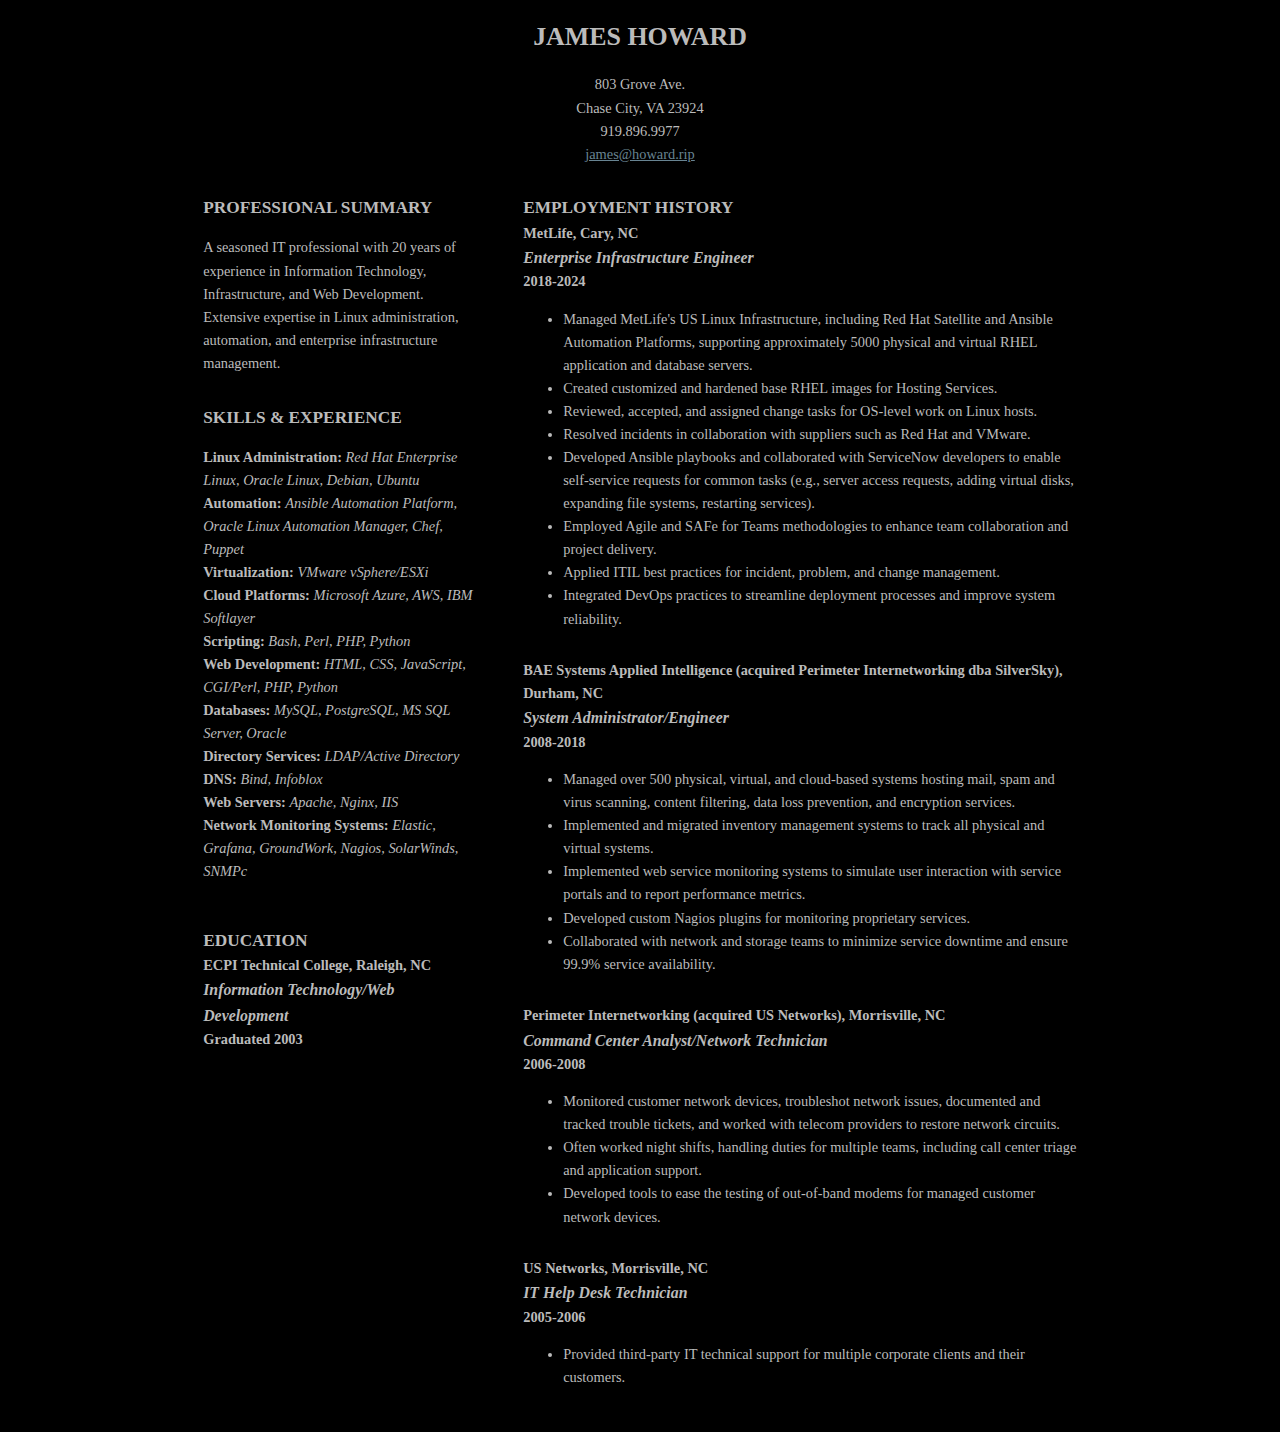
==== commit 40317465: "Updating index page" ====
--- a/resume/index.html
+++ b/resume/index.html
@@ -28,7 +28,7 @@
 						<p>A seasoned IT professional with 20 years of experience in Information Technology, Infrastructure, and Web Development. Extensive expertise in Linux administration, automation, and enterprise infrastructure management.		</p>
 					</div>
 					<div class="skills">
-						<h2>Skills/Technologies</h2>
+						<h2>Skills & Experience</h2>
 						<ul>
 							<li><b>Linux Administration:</b> <i>Red Hat Enterprise Linux, Oracle Linux, Debian, Ubuntu</i></li>
 							<li><b>Automation:</b> <i>Ansible Automation Platform, Oracle Linux Automation Manager, Chef, Puppet</i></li>
@@ -99,9 +99,7 @@
 							<li>Provided third-party IT technical support for multiple corporate clients and their customers.</li>
 						</ul>
 					</div>
-				
 			</div>
 		</div>
 	</body>
-
-</html>
+</html>--- a/resume/resume.css
+++ b/resume/resume.css
@@ -12,31 +12,32 @@
 	/* font-family: Helvetica, Verdana, Arial, sans-serif */
     font-family: 'Times New Roman', Times, serif;
     font-size: 0.9em;
-    line-height: 1.5;
+    line-height: 1.6;
 }
 
 h1 {
     font-size: 1.8em;
+    margin: 0;
+    padding: 1rem;
 }
 h2 { 
     font-size: 1.2em;
+    margin: 0;
+    padding: 0;
 }
 h3 {
     font-size: 1.1em;
+    margin: 0;
+    padding: 0;
 }
 h4 {
     font-size: 1em;
-    margin-top: 1em;
+    margin: 0;
+    padding: 0;
 }
 
 h1, h2 {
     text-transform: uppercase;
-}
-
-h3, h4 {
-    margin: 0;
-    margin-top: 4px;
-    padding: 0;
 }
 
 h3 {
